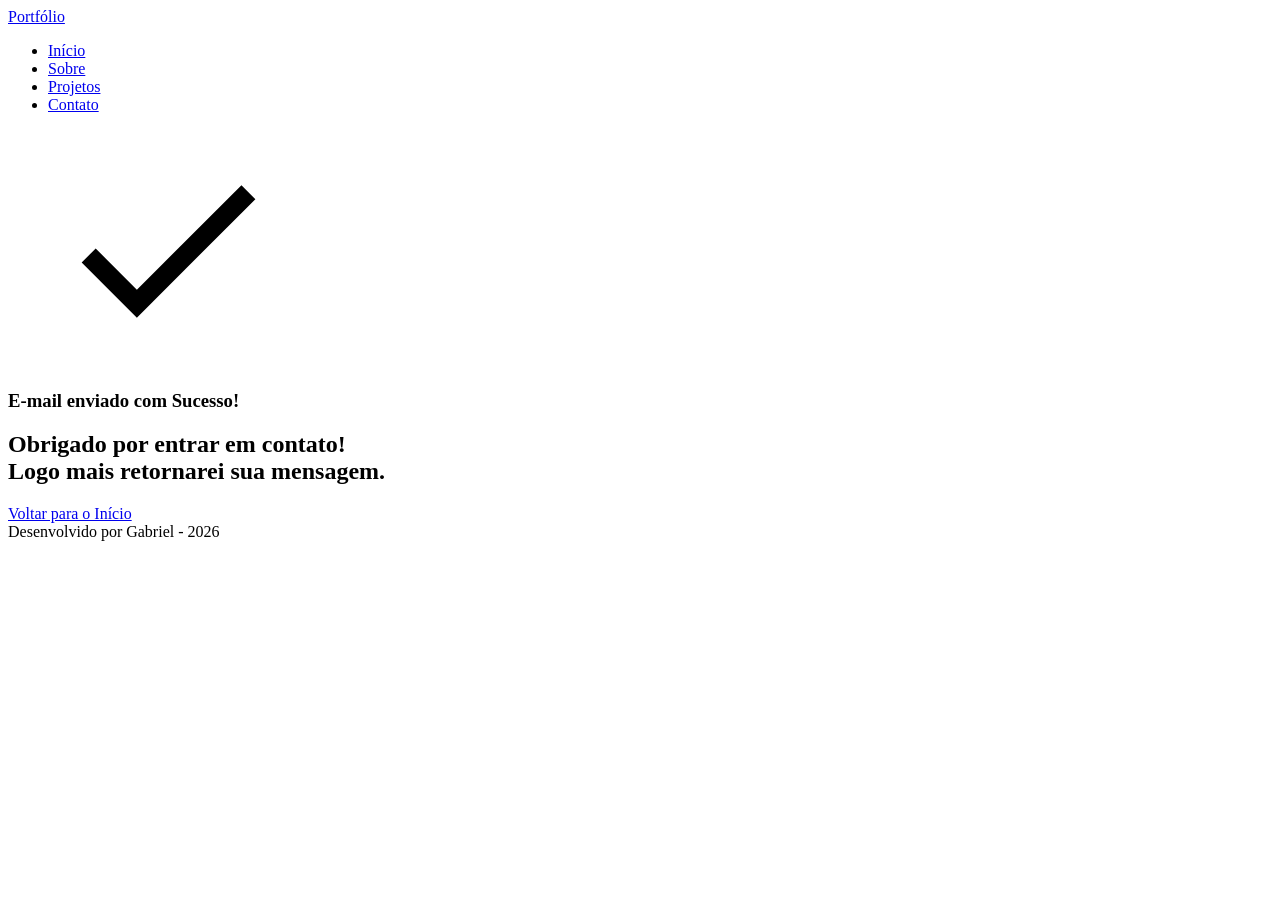
==== success.html @ 8a929cc2 "Feat: Projeto inicializado" ====
<!DOCTYPE html>
<html lang="pt-br">
<head>
   <meta charset="UTF-8">
    <meta name="viewport" content="width=device-width, initial-scale=1.0">
    <meta name="author" content="Generation Brasil">
    <meta name="description"
        content="Portfólio do Gabriel Coutinho de Souza, desenvolvedor Full Stack especializado em criar experiências digitais incríveis. Conheça meus projetos e entre em contato.">
    <meta name="robots" content="index, follow">
    <link rel="icon" type="image/svg+xml" href="./assets/img/favicon.svg">

    <title>Portfólio Gabriel</title>

</head>
<body>

      <!-- Cabeçalho da Página (header) -->
    <header class="menu-container">
        <div class="menu-content">
            <a href="index.html" id="titulo">Portfólio</a>

            <nav>
                <ul class="menu-list">
                    <li><a href="index.html#hero">Início</a></li>
                    <li><a href="index.html#about">Sobre</a></li>
                    <li><a href="index.html#projects">Projetos</a></li>
                    <li><a href="index.html#contact">Contato</a></li>
                </ul>
            </nav>
        </div>
    </header>

    <!-- Seção Principal da Página (main) -->
    <main>

        <!-- Mensagem de Sucesso -->
        <section class="success-container">
            <article class="success-content">

                <figure class="success-icon">
                    <img src="./assets/img/success.svg" alt="Ilustração de sucesso" class="float-animation" width="20%">
                </figure>

                <h1>E-mail enviado com Sucesso!</h1>
                <h2>Obrigado por entrar em contato! <br> Logo mais retornarei sua mensagem.</h2>

                <a class="botao" href="index.html">Voltar para o Início</a>

            </article>
        </section>

    </main>

    <!-- Rodapé da Página (footer) -->
    <footer>
        Desenvolvido por Gabriel - 2026
    </footer>
</body>
</html>
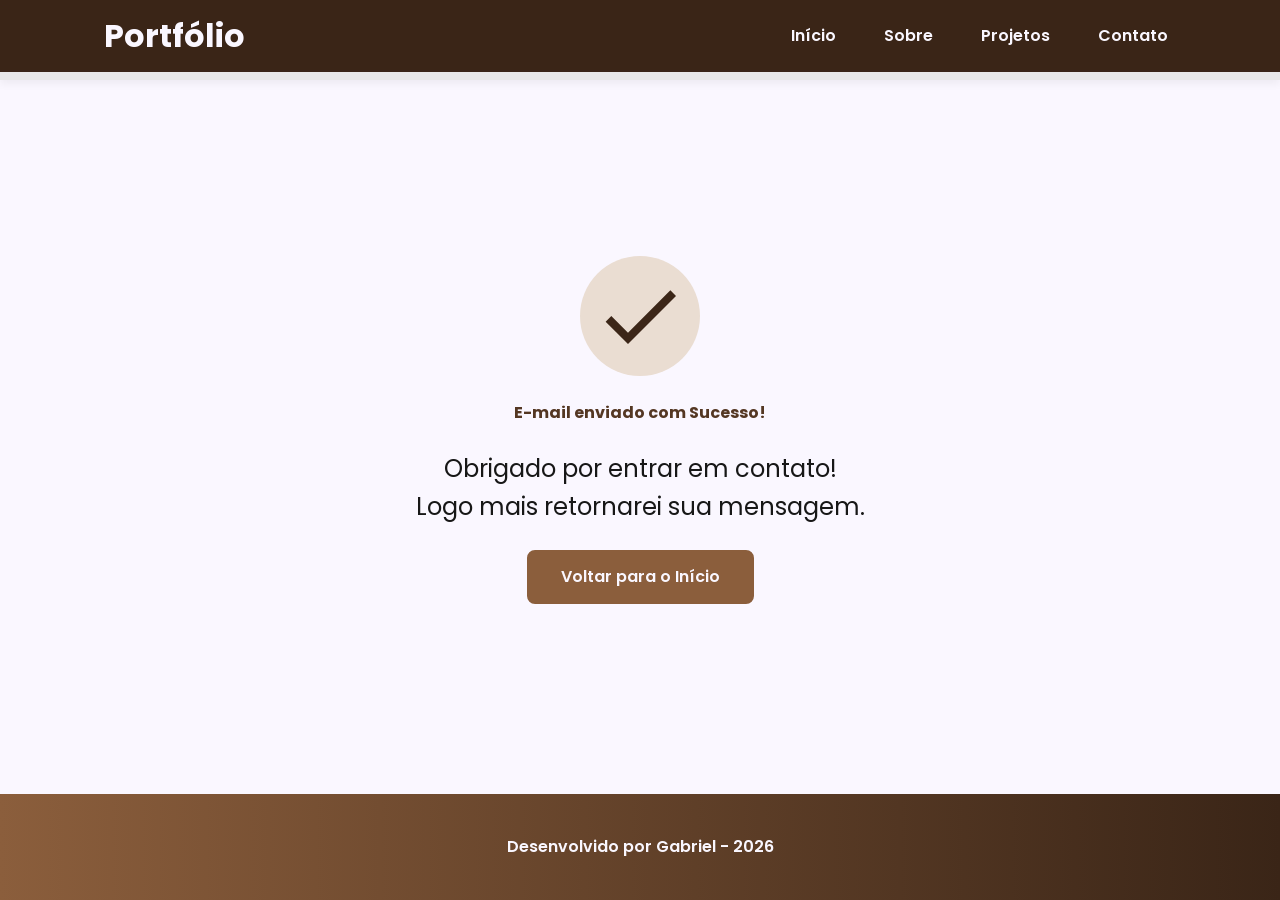
==== commit 2ae5139e: "Feat: Adicionando Estilos e responsividade" ====
--- a/success.html
+++ b/success.html
@@ -1,13 +1,22 @@
 <!DOCTYPE html>
 <html lang="pt-br">
 <head>
-   <meta charset="UTF-8">
+        <!-- Fontes do Google -->
+    <link rel="preconnect" href="https://fonts.googleapis.com">
+    <link rel="preconnect" href="https://fonts.gstatic.com" crossorigin>
+
+    <!-- Fonte do Google - Poppins -->
+    <link href="https://fonts.googleapis.com/css2?family=Poppins&display=swap" rel="stylesheet">
+
+    <meta charset="UTF-8">
     <meta name="viewport" content="width=device-width, initial-scale=1.0">
     <meta name="author" content="Generation Brasil">
     <meta name="description"
         content="Portfólio do Gabriel Coutinho de Souza, desenvolvedor Full Stack especializado em criar experiências digitais incríveis. Conheça meus projetos e entre em contato.">
     <meta name="robots" content="index, follow">
     <link rel="icon" type="image/svg+xml" href="./assets/img/favicon.svg">
+
+    <link rel="stylesheet" href="assets/css/style.css">
 
     <title>Portfólio Gabriel</title>
 
--- a/assets/css/style.css
+++ b/assets/css/style.css
@@ -0,0 +1,988 @@
+*{
+    margin: 0;
+    padding: 0;
+    box-sizing: border-box;
+    font-family: 'Poppins', sans-serif;
+    font-weight: 400;
+    text-decoration: none;
+    outline: none;
+}
+
+:root{
+    /*Cores primarias */
+    --bege-50:  #f7f3ef;
+    --bege-100: #eaddd2;
+    --bege-200: #d5bfa8;
+    --bege-300: #c09f7c;
+    --bege-400: #a87f5a;
+    --bege-500: #8b5e3c;
+    --bege-600: #6f4a2f;
+    --bege-700: #543723;
+    --bege-800: #3a2517;
+  
+    /*Cores naturais */
+    --gray-200: #e8e8e8;
+    --gray-400: #505861;
+    --black: #171717;
+    --white: #FAF7FF;
+
+    /*Cores de Estado */
+    --error: #e63946;
+
+    /*Sombras*/
+    --shadow-sm: 0 0.25rem 0.5rem rgba(0, 0, 0, 0.05);
+    --shadow-md: 0 0.25rem 0.75rem rgba(107, 54, 200, 0.3);
+    --shadow-lg: 0 0.5rem 1.5rem rgba(107, 54, 200, 0, 0.2);
+
+    /*Espcamento*/
+    --spacing-xs: 0.5rem;
+    --spacing-sm: 1rem;
+    --spacing-md: 1.5rem;
+    --spacing-lg: 2rem;
+    --spacing-x1: 3rem;
+    --spacing-2x1: 4rem;
+
+    /*Tamanho da fonte*/
+    --text-sm: 0.75rem;
+    --text-base: 1rem;
+    --text-lg: 1.25rem;
+    --text-x1: 1.5rem;
+    --text-2x1: 2rem;
+    --text-3x1: 2.5rem;
+
+    /*Border Radius*/
+    --radius-sm: 0.25rem;
+    --radius-md: 0.5rem;
+    --radius-lg: 1rem;
+    --radius-x1: 2rem;
+    --radius-full: 50%;
+
+    /*Animacao padrao*/
+    --transition-default: all 0.3s ease;
+}
+
+html{
+    scroll-behavior: smooth;
+}
+
+body{
+    display: flex;
+    flex-direction: column;
+    min-height: 100vh;
+    background-color: var(--white);
+    line-height: 1.6;
+    color: var(--black);
+}
+
+main{
+    flex: 1;
+}
+
+.section-container{
+    max-width: 70rem;
+    margin: 0 auto;
+    padding: var(--spacing-x1) var(--spacing-md);
+    scroll-margin-top: 6rem;
+}
+/*Botao*/
+.bottons-container{
+    display: flex;
+    gap: var(--spacing-sm);
+}
+
+.botao,
+.botao-outline{
+    display: inline-block;
+    padding: 0.75rem 2rem;
+    border: 0.15rem solid transparent;
+    border-radius: var(--radius-md);
+    font-size: var(--text-base);
+    font-weight: 600;
+    cursor: pointer;
+    transition: var(--transition-default);
+}
+
+.botao{
+    border-color: var(--bege-500);
+    background-color: var(--bege-500);
+    color: var(--white);
+}
+
+.botao:hover{
+    background-color: var(--bege-800);
+    border-color: var(--bege-800);
+    box-shadow: var(--shadow-md);
+    transform: translateY(-0.25rem);
+}
+/*Botao secundario*/
+.botao-outline{
+    border-color: var(--bege-500);
+    background-color: transparent;
+    color: var(--bege-500);
+}
+
+.botao-outline:hover{
+    background-color: var(--bege-500);
+    border-color: var(--bege-500);
+    color: var(--white);
+    transform: translateY(-0.25rem);
+}
+
+/*Modificadores dew botoes pequenos*/
+.botao.botao-sm,
+.botao-outline.botao-sm{
+    min-width: 6rem;
+    padding: 0.25rem var(--spacing-sm);
+    border-width: 0.125rem;
+    border-radius: 0.25rem;
+    font-size: var(--text-sm);
+}
+
+/*Header*/
+header{
+    position: sticky;
+    top: 0;
+    z-index: 1000;
+    width: 100%;
+    height: 5rem;
+    border-bottom: var(--spacing-xs) solid var(--gray-200);
+    background-color: var(--bege-800);
+    box-shadow: var(--shadow-sm);
+}
+
+header a{
+    font-weight: 600;
+    color: var(--white);
+    transition: color 0.3s ease;
+}
+
+header a:hover{
+    color: var(--bege-100);
+}
+
+/*Menu nav*/
+#titulo{
+    font-size: var(--text-2x1);
+    font-weight: 700;
+}
+
+.menu-content{
+    display: flex;
+    justify-content: space-between;
+    align-items: center;
+    max-width: 70rem;
+    height: 100%;
+    margin: 0 auto;
+    padding: 0 var(--spacing-md);
+}
+
+.menu-list{
+    display: flex;
+    gap: var(--spacing-lg);
+    list-style: none;
+}
+
+.menu-list a{
+    padding: var(--spacing-xs);
+}
+
+/*Hero*/
+.hero-container{
+    display: flex;
+    align-items: center;
+    gap: var(--spacing-2x1);
+    min-height: calc(100vh - 5rem);
+}
+
+.hero-content{
+    display: flex;
+    flex-direction: column;
+    gap: var(--spacing-lg);
+}
+
+.hero-content span{
+    font-size: var(--text-x1);
+    font-weight: 700;
+}
+
+.hero-content h1{
+    font-size: var(--text-3x1);
+    font-weight: 700;
+}
+
+.hero-content p,
+.about-content p,
+.contact-info p{
+    font-size: var(--text-lg);
+    color: var(--gray-400);
+}
+
+.hero-image{
+    display: flex;
+    flex: 1;
+    justify-content: center;
+}
+
+.hero-image img{
+    width: 100%;
+    max-width: 20rem;
+    border-radius: var(--radius-x1);
+}
+
+/*Animacao flutuante*/
+@keyframes float{
+    0%,
+    100%{
+        transform: translateY(0);
+    }
+
+    50%{
+        transform: translateY(-1.25rem);
+    }
+}
+.float-animation{
+        animation: float 3s ease-in-out infinite;
+}
+
+/*About*/
+
+.about-container{
+    display: flex;
+    align-items: center;
+    gap: var(--spacing-2x1);
+    margin: var(--spacing-2x1) auto;
+    border-radius: var(--radius-lg);
+    background-color: var(--gray-200);
+}
+
+.about-image{
+    flex: 0 0 17.5rem;
+}
+
+.about-image img{
+    width: 100%;
+    border: 0.35rem solid var(--bege-500);
+    border-radius: var(--radius-full);
+    box-shadow: var(--shadow-lg);
+}
+
+.about-content h2,
+.projects-container h2,
+.contact-container h2{
+    margin-bottom: var(--spacing-md);
+    font-size: var(--text-3x1);
+    font-weight: 700;
+    color: var(--bege-800);
+}
+
+.about-content p{
+    margin-bottom: var(--spacing-sm);
+    text-align: justify;
+}
+
+.about-buttons-data{
+    display: flex;
+    justify-content: space-between;
+    align-items: center;
+    gap: var(--spacing-lg);
+    margin-top: var(--spacing-lg);
+}
+
+.about-buttons-data .botao{
+    margin-right: auto;
+}
+
+.data-container{
+    display: flex;
+    gap: var(--spacing-lg);
+    margin-top: 0;
+}
+
+.data-item{
+    display: flex;
+    flex-direction: column;
+    align-items: center;
+}
+
+.data-number{
+    font-size: var(--text-x1);
+    font-weight: 700;
+    text-align: center;
+    color: var(--bege-500);
+}
+
+.data-label{
+    font-size: var(--text-base);
+    text-align: center;
+    color: var(--gray-400);
+}
+/*Projects*/
+.projects-container{
+    scroll-margin-top: 3rem;
+    margin: var(--spacing-2x1) auto;
+    text-align: center;
+}
+
+.projects-swiper{
+    position: relative;
+    width: 100%;
+    padding: var(--spacing-sm) var(--spacing-x1) var(--spacing-x1);
+    overflow: hidden;
+}
+
+.project-card{
+    display: flex;
+    flex-direction: column;
+    width: 100%;
+    height: 100%;
+    border: 0.15rem solid var(--gray-200);
+    border-radius: var(--radius-lg);
+    background-color: var(--white);
+    box-shadow: var(--shadow-sm);
+    overflow: hidden;
+    transition: var(--transition-default);
+}
+
+.project-card:hover{
+    box-shadow: var(--shadow-lg);
+}
+
+.project-image{
+    display: flex;
+    align-items: center;
+    justify-content: center;
+    width: 100%;
+    height: 10rem;
+    background: linear-gradient(135deg, var(--bege-50) 0%, var(--bege-100) 100%);
+}
+
+.project-image img{
+    width: 75%;
+    height: 75%;
+    max-width: 7rem;
+    max-height: 7rem;
+    object-fit: contain;
+    transition: transform 0.3s ease;
+}
+
+.project-content{
+    display: flex;
+    flex: 1;
+    flex-direction: column;
+    padding: var(--spacing-md);
+    text-align: left;
+}
+
+.project-content h3{
+    margin-bottom: 0.75rem;
+    font-size: var(--text-lg);
+    font-weight: 700;
+}
+
+.project-content p{
+    flex: 1;
+    margin-bottom: var(--spacing-sm);
+    font-size: 0.95rem;
+    color: var(--gray-400);
+}
+
+.project-tags{
+    display: flex;
+    flex-wrap: wrap;
+    gap: var(--spacing-xs);
+}
+
+.tag{
+    padding: 0.375rem 0.75rem;
+    border-radius: var(--radius-sm);
+    background-color: var(--bege-100);
+    font-size: var(--text-sm);
+    font-weight: 600;
+    color: var(--bege-800);
+}
+
+.project-buttons{
+    display: flex;
+    justify-content: center;
+    align-items: center;
+    gap: 0.75rem;
+    margin-top: var(--spacing-sm);
+}
+
+/*Swiper*/
+.swiper-wrapper{
+    align-items: stretch;
+}
+
+.swiper-slide{
+    display: flex;
+    height: auto;
+}
+
+.swiper-button-next,
+.swiper-button-prev{
+    width: 3rem;
+    height: 3rem;
+}
+
+.swiper-button-next:after,
+.swiper-button-prev:after{
+    font-size: var(--text-lg);
+    color: var(--bege-500);
+}
+.swiper-button-next:hover,
+.swiper-button-prev:hover{
+    color: var(--bege-800);
+}
+
+.swiper-pagination-bullet{
+    width: 0.75rem;
+    height: 0.75rem;
+    background-color: var(--gray-200);
+    opacity: 1;
+}
+
+.swiper-pagination-bullet-active{
+    width: var(--spacing-lg);
+    border-radius: var(--radius-sm);
+    background-color: var(--bege-500);
+}
+
+/*Contatos*/
+.contact-container{
+    display: grid;
+    grid-template-columns: 1fr 1fr;
+    gap: var(--spacing-2x1);
+}
+
+.contact-info h2{
+    margin-bottom: var(--spacing-md);
+}
+
+.contact-info p{
+    margin-bottom: var(--spacing-lg);
+}
+
+.social-container{
+    display: flex;
+    justify-content: center;
+    gap: var(--spacing-x1);
+}
+
+.social-icon{
+    width: 5rem;
+    height: 5rem;
+    padding: 0.75rem;
+    border-radius: var(--radius-md);
+    transition: var(--transition-default);
+}
+
+.social-icon img{
+    width: 100%;
+    filter: brightness(0) saturate(100%);
+    transition: filter 0.3s ease;
+}
+
+.social-icon:hover img{
+    filter: invert(11%)
+            sepia(31%)
+            saturate(1129%) 
+            hue-rotate(341deg) 
+            brightness(98%) 
+            contrast(87%);
+}
+
+/*Formulario*/
+form{
+    display: flex;
+    flex-direction: column;
+    gap: 0.75rem;
+}
+
+form label{
+    font-size: var(--text-base);
+    font-weight: 600;
+}
+
+form input,
+form textarea{
+    width: 100%;
+    padding: 0.5rem var(--spacing-sm);
+    border: 0.25rem solid var(--gray-200);
+    border-radius: var(--radius-md);
+    font-family: inherit;
+    font-size: var(--text-base);
+    transition: border-color 0.3s ease;
+}
+
+form input:focus,
+form textarea:focus{
+    border-color: var(--bege-500);
+    outline: none;
+}
+
+form textarea{
+    min-height: 5rem;
+    resize: none;
+}
+
+form span{
+    margin-top: -0.75rem;
+    font-size: var(--text-sm);
+    color: var(--error);
+}
+
+footer{
+    padding: 2.5rem;
+    background: linear-gradient(to right, var(--bege-500), var(--bege-800));
+    font-weight: 600;
+    text-align: center;
+    color: var(--white);
+}
+
+/*Success*/
+.success-container{
+    display: flex;
+    flex-direction: column;
+    justify-content: center;
+    align-items: center;
+    width: 100%;
+    min-height: calc(100vh - 12.5rem);
+    padding: var(--spacing-x1) var(--spacing-md);
+}
+
+.success-content{
+    display: flex;
+    flex-direction: column;
+    align-items: center;
+    gap: var(--spacing-md);
+    max-width: 37.5rem;
+    text-align: center;
+}
+
+.success-content h1{
+    font-size: var(--text-3xl);
+    font-weight: 700;
+    color: var(--bege-700);
+}
+
+.success-content p{
+    font-size: var(--text-lg);
+    color: var(--gray-400);
+}
+
+.success-icon{
+    display: flex;
+    align-items: center;
+    justify-content: center;
+    width: 7.5rem;
+    height: 7.5rem;
+    border-radius: var(--radius-full);
+    background-color: var(--bege-100);
+}
+.success-icon img{
+    width: 6rem;
+    height: 6rem;
+    filter: invert(11%)
+            sepia(31%)
+            saturate(1129%) 
+            hue-rotate(341deg) 
+            brightness(98%) 
+            contrast(87%);
+}
+
+/*Responsividade*/
+@media screen and (max-width: 1024px){
+    /*Layout*/
+    .section-container{
+        padding: var(--spacing-lg) var(--spacing-md);
+    }
+    /*Tipografia*/
+    .section-container h1{
+        font-size: var(--text-3x1);
+    }
+    .section-container h2{
+        font-size: var(--text-2x1);
+    }
+    .section-container p{
+        font-size: var(--text-base);
+    }
+    .section-container span{
+        font-size: var(--text-lg);
+    }
+    .success-content h1{
+        font-size: var(--text-3x1);
+    }
+    .success-content p{
+        font-size: var(--text-x1);
+    }
+    /* Header */
+    #titulo {
+        font-size: var(--text-x1);
+    }
+
+    /*Header Oculto em tela pequena*/
+    @media (max-width: 768px) {
+        .menu-list{
+            display: none;
+        }
+        /* Hero */
+        .hero-container {
+            flex-direction: column-reverse;
+            gap: var(--spacing-lg);
+            min-height: 60vh;
+            text-align: center;
+        }
+
+        .hero-content,
+        .hero-image {
+            width: 90%;
+        }
+
+        .hero-image img {
+            object-fit: cover;
+        }
+
+        .buttons-container {
+            justify-content: center;
+            width: 100%;
+        }
+
+        .hero-container .botao,
+        .hero-container .botao-outline {
+            padding: 0.75rem 1.5rem;
+            font-size: var(--text-base);
+            white-space: nowrap;
+        }
+    }
+    /* About */
+    .about-container {
+        flex-direction: column;
+        gap: var(--spacing-md);
+        margin: var(--spacing-lg);
+        padding: var(--spacing-lg);
+    }
+
+    .about-image {
+        flex: 0 0 auto;
+        width: 100%;
+        display: flex;
+        justify-content: center;
+    }
+
+    .about-image img {
+        max-width: 16rem;
+        width: 100%;
+    }
+
+    .about-content {
+        width: 100%;
+    }
+
+    .about-buttons-data {
+        flex-direction: column;
+        gap: var(--spacing-md);
+        align-items: stretch;
+    }
+
+    .about-buttons-data .botao {
+        margin-right: 0;
+    }
+
+    .data-container {
+        justify-content: center;
+        width: 100%;
+    }
+
+    /* Projects */
+    .projects-container {
+        margin: var(--spacing-lg) auto 0;
+    }
+
+    .projects-swiper {
+        margin: 0;
+        padding: var(--spacing-sm) var(--spacing-lg) 2.5rem;
+    }
+
+    .project-card {
+        width: 100%;
+        height: 30rem;
+        min-height: 30rem;
+        max-height: 30rem;
+        max-width: 100%;
+    }
+
+    .project-content {
+        display: flex;
+        flex-direction: column;
+        justify-content: space-between;
+        height: 100%;
+    }
+
+    .project-content p {
+        flex: 1;
+        overflow: hidden;
+    }
+
+    .project-tags {
+        min-height: 2.5rem;
+        align-items: flex-start;
+    }
+
+    .swiper-wrapper {
+        align-items: stretch;
+    }
+
+    .swiper-slide {
+        display: flex;
+        justify-content: center;
+        align-items: stretch;
+        height: auto;
+    }
+
+    .swiper-button-next,
+    .swiper-button-prev {
+        display: none;
+    }
+
+    /* Contact */
+    .contact-container {
+        grid-template-columns: 1fr;
+        gap: var(--spacing-lg);
+        width: 90%;
+        margin: 0 auto;
+    }
+
+    /* Success Page */
+    .success-container {
+        padding: var(--spacing-xl) var(--spacing-md);
+        min-height: calc(100vh - 10rem);
+    }
+
+    .success-content {
+        gap: var(--spacing-lg);
+        max-width: 35rem;
+    }
+
+    .success-icon {
+        width: 6rem;
+        height: 6rem;
+    }
+
+    .success-icon img {
+        width: 5rem;
+        height: 5rem;
+    }
+}
+@media screen and (max-width: 480px) {
+
+    /* Layout */
+    .section-container {
+        padding: var(--spacing-md) var(--spacing-sm);
+    }
+
+    /* Tipografia Mobile */
+    .section-container h1 {
+        font-size: var(--text-xl);
+    }
+
+    .section-container h2 {
+        font-size: var(--text-xl);
+    }
+
+    .section-container p {
+        font-size: var(--text-base);
+    }
+
+    .section-container span {
+        font-size: var(--text-lg);
+    }
+
+    .success-content h1 {
+        font-size: var(--text-xl);
+    }
+
+    .success-content h2 {
+        font-size: var(--text-base);
+    }
+
+    /* Header */
+    #titulo {
+        font-size: var(--text-xl);
+    }
+
+    .menu-list {
+        display: none;
+    }
+
+    /* Hero */
+    .hero-container {
+        gap: var(--spacing-sm);
+    }
+
+    .hero-content {
+        gap: var(--spacing-xs);
+        width: 100%;
+    }
+
+    .buttons-container {
+        flex-direction: column;
+        gap: 0.75rem;
+        width: 100%;
+    }
+
+    .buttons-container .botao,
+    .buttons-container .botao-outline {
+        width: 100%;
+    }
+
+    .hero-container .botao,
+    .hero-container .botao-outline {
+        padding: 0.75rem 1rem;
+        font-size: var(--text-base);
+        white-space: nowrap;
+    }
+
+    .hero-image {
+        width: 100%;
+    }
+
+    .hero-image img {
+        max-width: 20rem;
+    }
+
+    /* About */
+    .about-container {
+        margin: var(--spacing-lg) 0.5rem;
+        padding: var(--spacing-md);
+    }
+
+    .about-image img {
+        max-width: 14rem;
+    }
+
+    .about-buttons-data .botao,
+    .about-buttons-data .botao-outline {
+        width: 100%;
+        padding: 0.75rem var(--spacing-lg);
+        font-size: var(--text-base);
+        text-align: center;
+    }
+
+    .data-number {
+        font-size: var(--text-lg);
+    }
+
+    .data-label {
+        font-size: var(--text-sm);
+    }
+
+    /* Projects */
+    .projects-container {
+        margin: var(--spacing-lg) auto 0;
+    }
+
+    .projects-swiper {
+        position: relative;
+        margin: 0;
+        padding: var(--spacing-sm) 0 2rem 0;
+        overflow: visible;
+    }
+
+    .project-card {
+        width: 100%;
+        height: 20rem;
+        max-width: 20rem;
+    }
+
+    .project-image {
+        height: 10rem;
+    }
+
+    .project-content {
+        padding: var(--spacing-md);
+    }
+
+    .project-content h3 {
+        font-size: var(--text-lg);
+    }
+
+    .project-content p {
+        font-size: var(--text-base);
+    }
+
+    /* Contact */
+    .contact-container {
+        width: 100%;
+    }
+
+    .contact-info p {
+        margin-bottom: var(--spacing-md);
+    }
+
+    .social-container {
+        flex-wrap: wrap;
+        gap: var(--spacing-lg);
+        margin-bottom: var(--spacing-xs);
+    }
+
+    .social-icon {
+        width: 4rem;
+        height: 4rem;
+    }
+
+    /* Formulário */
+    form {
+        gap: var(--spacing-sm);
+    }
+
+    form label {
+        font-size: var(--text-base);
+    }
+
+    form input,
+    form textarea {
+        padding: 0.75rem;
+        font-size: var(--text-base);
+    }
+
+    form button {
+        padding: 0.75rem var(--spacing-md);
+        font-size: var(--text-base);
+    }
+
+    /* Footer */
+    footer {
+        padding: var(--spacing-md) var(--spacing-sm);
+        font-size: var(--text-sm);
+    }
+
+    /* Success Page */
+    .success-container {
+        padding: var(--spacing-lg) var(--spacing-sm);
+        min-height: calc(100vh - 8rem);
+    }
+
+    .success-content {
+        gap: var(--spacing-md);
+        max-width: 100%;
+        padding: 0 var(--spacing-sm);
+    }
+
+    .success-icon {
+        width: 5rem;
+        height: 5rem;
+    }
+
+    .success-icon img {
+        width: 4rem;
+        height: 4rem;
+    }
+
+    .success-content .botao {
+        width: 100%;
+        max-width: 20rem;
+        padding: 0.75rem var(--spacing-lg);
+    }
+
+}
